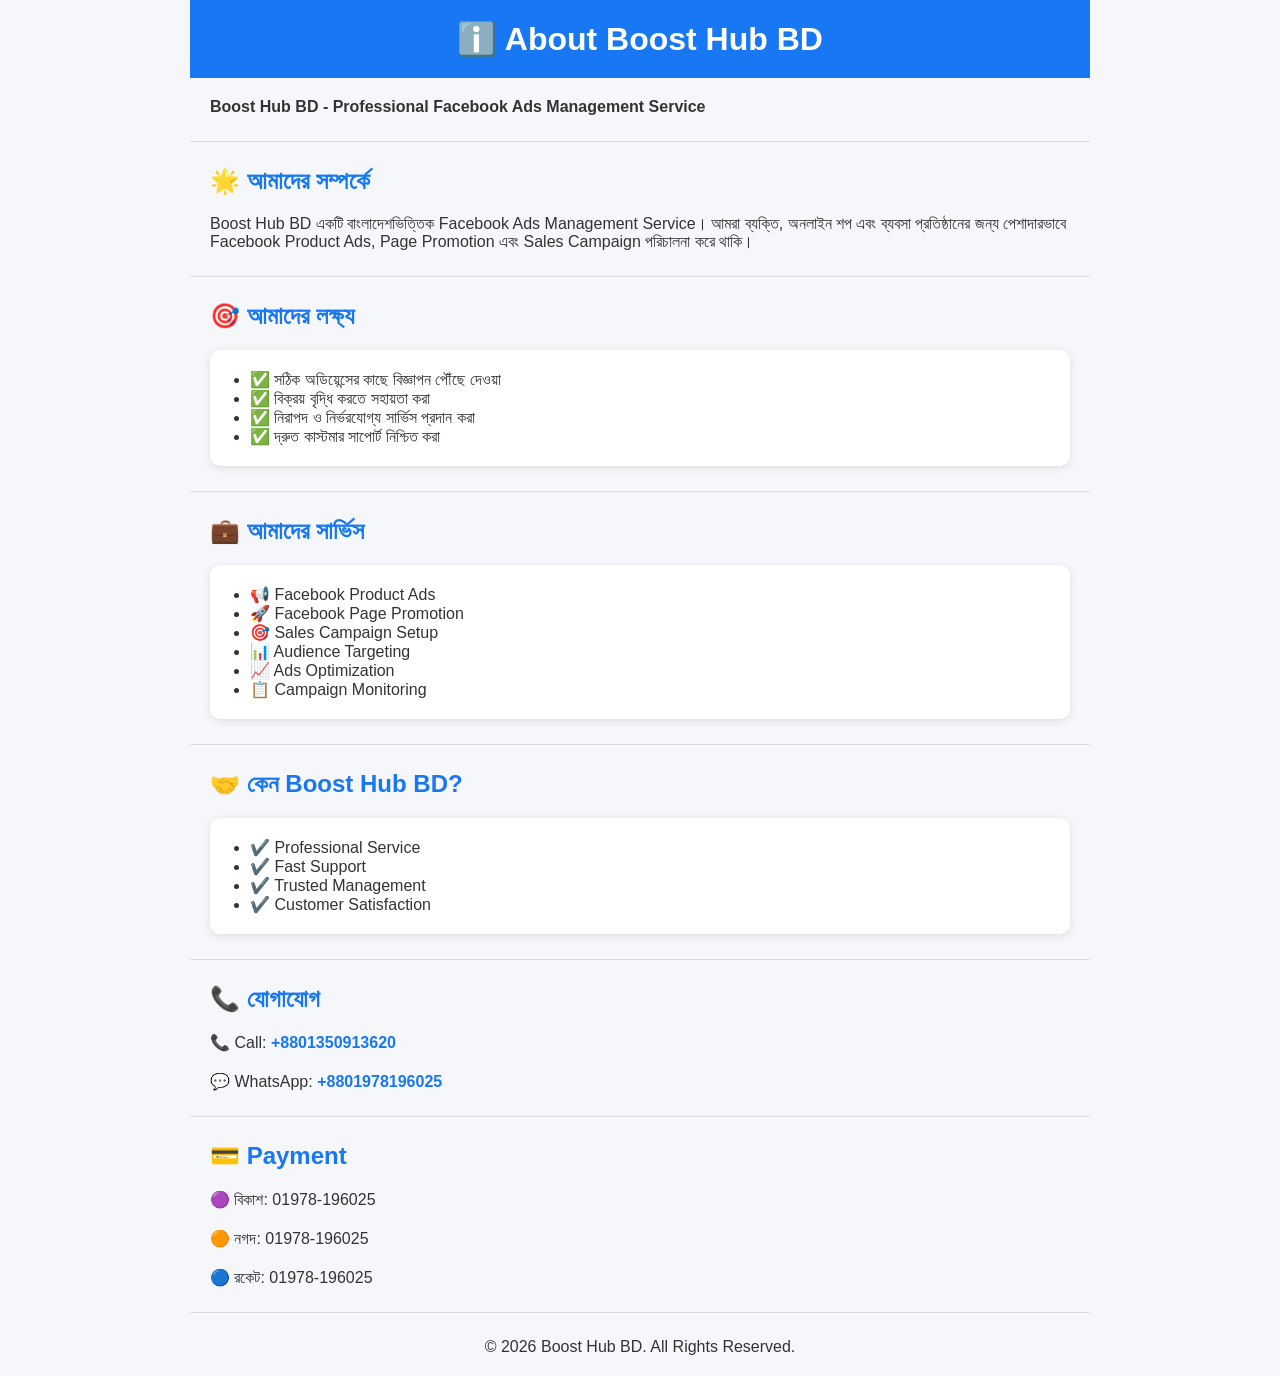
==== about.html @ ce9d4a57 "Create about.html" ====
<!DOCTYPE html>
<html lang="bn">
<head>
<meta charset="UTF-8">
<meta name="viewport" content="width=device-width, initial-scale=1.0">
<title>About - Boost Hub BD</title>
<link rel="stylesheet" href="style.css">
</head>

<body>

<h1>ℹ️ About Boost Hub BD</h1>

<p><b>Boost Hub BD - Professional Facebook Ads Management Service</b></p>

<hr>

<h2>🌟 আমাদের সম্পর্কে</h2>

<p>
Boost Hub BD একটি বাংলাদেশভিত্তিক Facebook Ads Management Service।
আমরা ব্যক্তি, অনলাইন শপ এবং ব্যবসা প্রতিষ্ঠানের জন্য পেশাদারভাবে
Facebook Product Ads, Page Promotion এবং Sales Campaign পরিচালনা করে থাকি।
</p>

<hr>

<h2>🎯 আমাদের লক্ষ্য</h2>

<ul>
<li>✅ সঠিক অডিয়েন্সের কাছে বিজ্ঞাপন পৌঁছে দেওয়া</li>
<li>✅ বিক্রয় বৃদ্ধি করতে সহায়তা করা</li>
<li>✅ নিরাপদ ও নির্ভরযোগ্য সার্ভিস প্রদান করা</li>
<li>✅ দ্রুত কাস্টমার সাপোর্ট নিশ্চিত করা</li>
</ul>

<hr>

<h2>💼 আমাদের সার্ভিস</h2>

<ul>
<li>📢 Facebook Product Ads</li>
<li>🚀 Facebook Page Promotion</li>
<li>🎯 Sales Campaign Setup</li>
<li>📊 Audience Targeting</li>
<li>📈 Ads Optimization</li>
<li>📋 Campaign Monitoring</li>
</ul>

<hr>

<h2>🤝 কেন Boost Hub BD?</h2>

<ul>
<li>✔️ Professional Service</li>
<li>✔️ Fast Support</li>
<li>✔️ Trusted Management</li>
<li>✔️ Customer Satisfaction</li>
</ul>

<hr>

<h2>📞 যোগাযোগ</h2>

<p>📞 Call:
<a href="tel:+8801350913620">+8801350913620</a></p>

<p>💬 WhatsApp:
<a href="https://wa.me/8801978196025" target="_blank">
+8801978196025
</a></p>

<hr>

<h2>💳 Payment</h2>

<p>🟣 বিকাশ: 01978-196025</p>
<p>🟠 নগদ: 01978-196025</p>
<p>🔵 রকেট: 01978-196025</p>

<hr>

<p style="text-align:center;">
© 2026 Boost Hub BD. All Rights Reserved.
</p>

</body>
</html>
---- style.css ----
body{
    margin:0;
    padding:0;
    font-family:Arial,sans-serif;
    background:#f5f7fb;
    color:#333;
}

h1{
    background:#1877f2;
    color:#fff;
    text-align:center;
    padding:20px;
    margin:0;
}

p,h2,ul{
    margin:20px;
}

h2{
    color:#1877f2;
}

ul{
    background:#fff;
    padding:20px 40px;
    border-radius:10px;
    box-shadow:0 2px 8px rgba(0,0,0,0.1);
}

hr{
    border:0;
    height:1px;
    background:#ddd;
    margin:25px 0;
}

a{
    color:#1877f2;
    text-decoration:none;
    font-weight:bold;
}

a:hover{
    text-decoration:underline;
}

body{
    max-width:900px;
    margin:auto;
}

h1,p,h2,ul{
    animation:fadeIn 0.8s ease;
}

@keyframes fadeIn{
    from{
        opacity:0;
        transform:translateY(15px);
    }
    to{
        opacity:1;
        transform:translateY(0);
    }
}
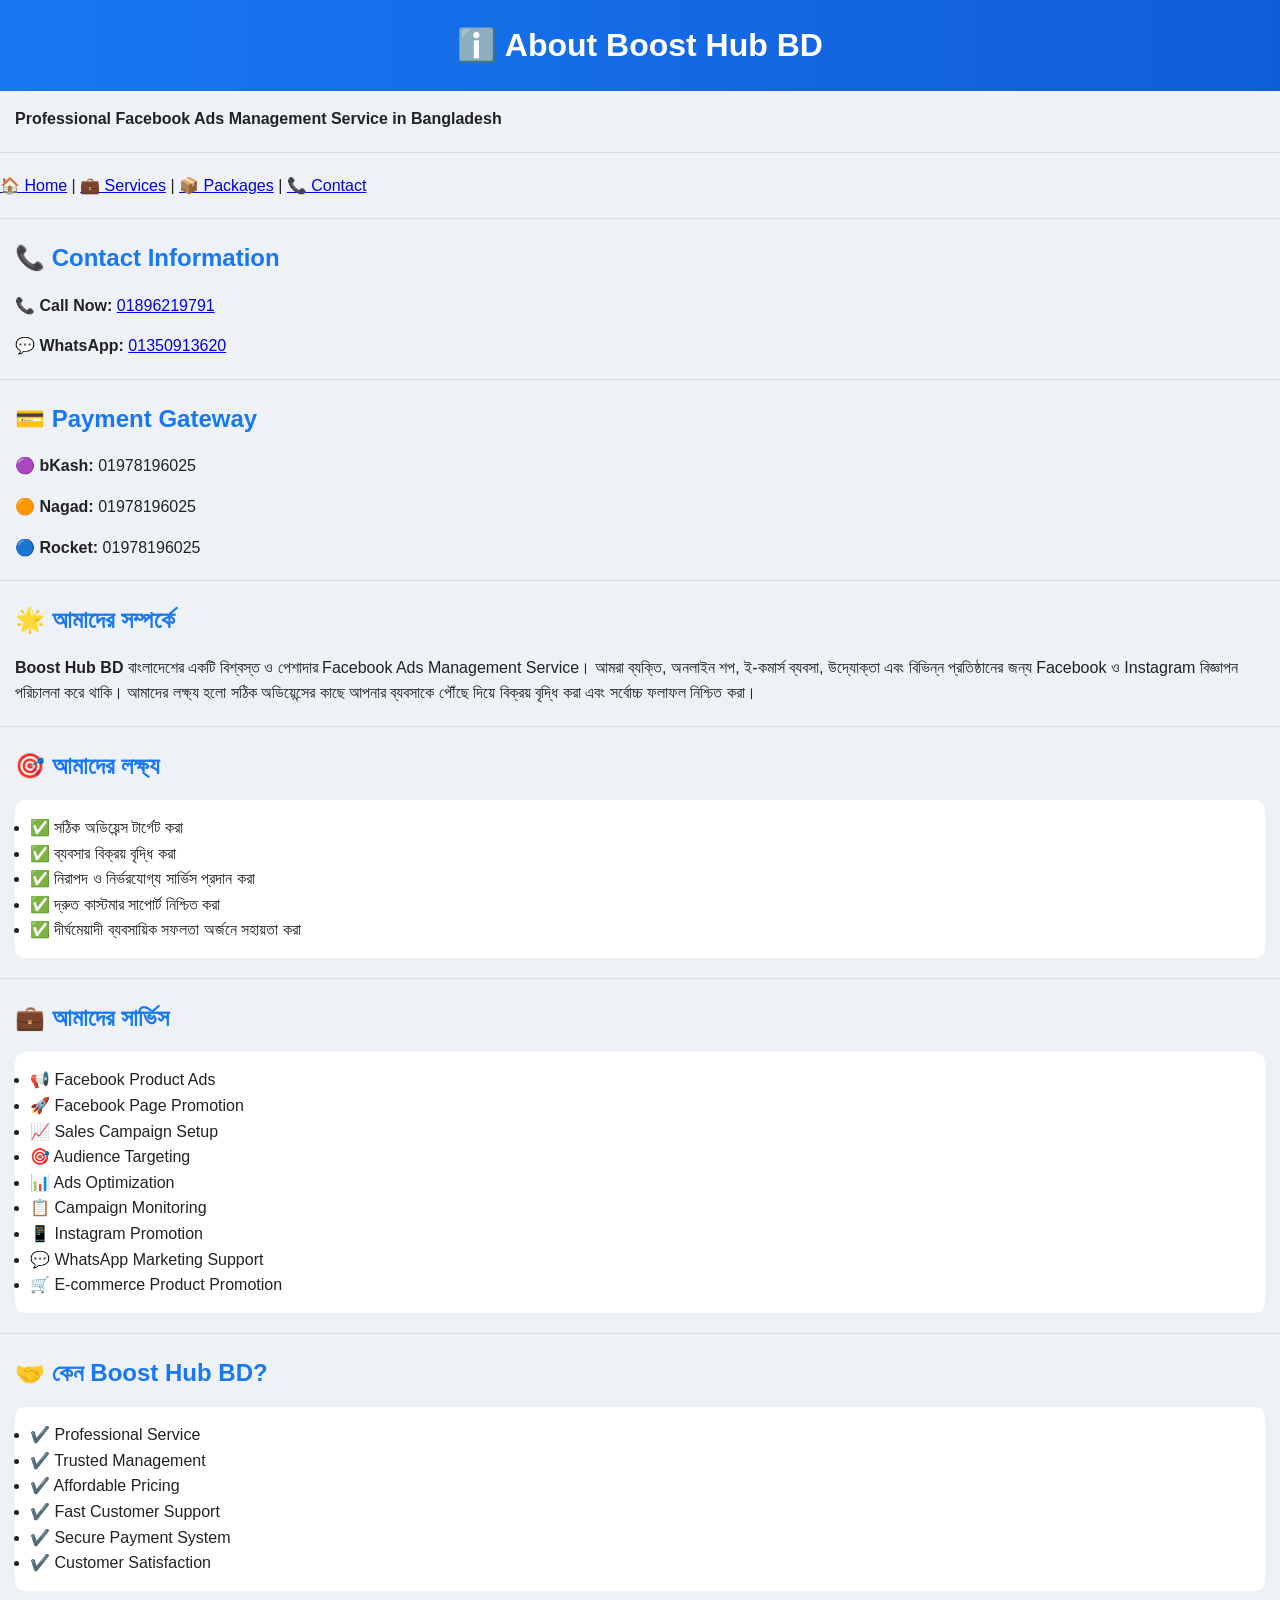
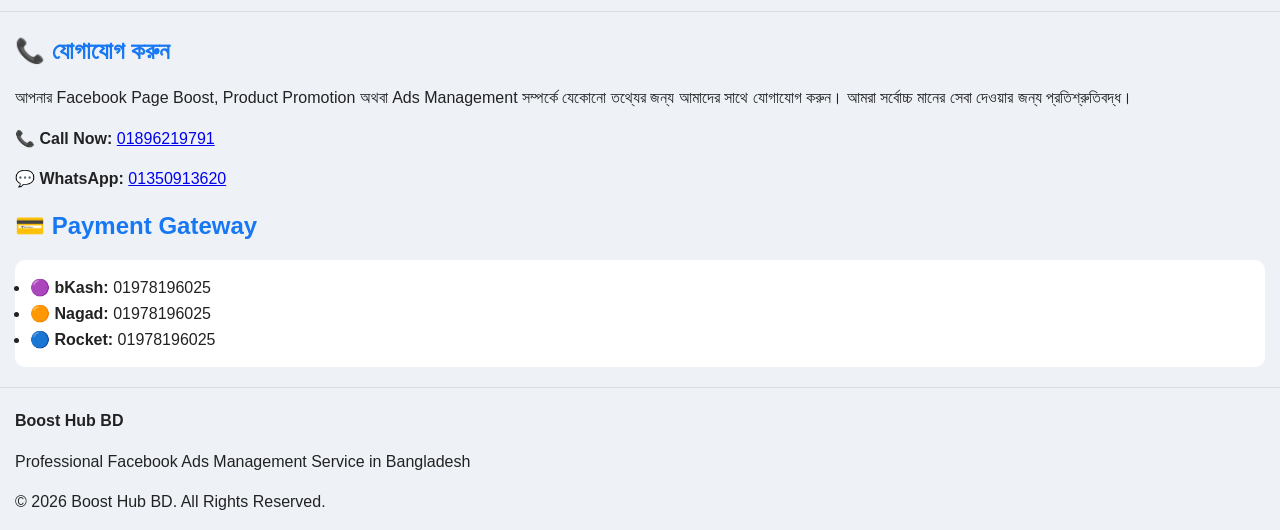
==== commit d0a35bf7: "Update about.html" ====
--- a/about.html
+++ b/about.html
@@ -1,26 +1,90 @@
 <!DOCTYPE html>
 <html lang="bn">
+
 <head>
+
 <meta charset="UTF-8">
 <meta name="viewport" content="width=device-width, initial-scale=1.0">
-<title>About - Boost Hub BD</title>
+
+<title>About - Boost Hub BD | Professional Facebook Ads Management Service</title>
+
+<meta name="description" content="Boost Hub BD provides professional Facebook Ads Management, Facebook Boost, Page Promotion, Sales Campaign Setup and Digital Marketing Services in Bangladesh.">
+
+<meta name="keywords" content="Facebook Ads, Facebook Boost, Digital Marketing Bangladesh, Boost Hub BD, Page Promotion">
+
+<meta name="author" content="Boost Hub BD">
+
+<meta name="robots" content="index,follow">
+
+<link rel="canonical" href="https://mdsaifulislamgazi1991-design.github.io/boost-hub-bd/about.html">
+
+<link rel="icon" type="image/png" href="favicon.png">
+
+<meta property="og:title" content="Boost Hub BD - About">
+<meta property="og:description" content="Professional Facebook Ads Management Service in Bangladesh">
+<meta property="og:image" content="banner.png">
+<meta property="og:url" content="https://mdsaifulislamgazi1991-design.github.io/boost-hub-bd/about.html">
+<meta property="og:type" content="website">
+
 <link rel="stylesheet" href="style.css">
+
 </head>
 
 <body>
 
+<header>
+
 <h1>ℹ️ About Boost Hub BD</h1>
 
-<p><b>Boost Hub BD - Professional Facebook Ads Management Service</b></p>
+<p><strong>Professional Facebook Ads Management Service in Bangladesh</strong></p>
 
 <hr>
+
+<nav>
+
+<a href="index.html">🏠 Home</a> |
+<a href="services.html">💼 Services</a> |
+<a href="packages.html">📦 Packages</a> |
+<a href="contact.html">📞 Contact</a>
+
+</nav>
+
+<hr>
+
+<h2>📞 Contact Information</h2>
+
+<p>
+📞 <strong>Call Now:</strong>
+<a href="tel:+8801896219791">01896219791</a>
+</p>
+
+<p>
+💬 <strong>WhatsApp:</strong>
+<a href="https://wa.me/8801350913620" target="_blank">01350913620</a>
+</p>
+
+<hr>
+
+<h2>💳 Payment Gateway</h2>
+
+<p>🟣 <strong>bKash:</strong> 01978196025</p>
+<p>🟠 <strong>Nagad:</strong> 01978196025</p>
+<p>🔵 <strong>Rocket:</strong> 01978196025</p>
+
+<hr><section>
 
 <h2>🌟 আমাদের সম্পর্কে</h2>
 
 <p>
-Boost Hub BD একটি বাংলাদেশভিত্তিক Facebook Ads Management Service।
-আমরা ব্যক্তি, অনলাইন শপ এবং ব্যবসা প্রতিষ্ঠানের জন্য পেশাদারভাবে
-Facebook Product Ads, Page Promotion এবং Sales Campaign পরিচালনা করে থাকি।
+<b>Boost Hub BD</b> বাংলাদেশের একটি বিশ্বস্ত ও পেশাদার
+Facebook Ads Management Service।
+
+আমরা ব্যক্তি, অনলাইন শপ, ই-কমার্স ব্যবসা, উদ্যোক্তা এবং
+বিভিন্ন প্রতিষ্ঠানের জন্য Facebook ও Instagram বিজ্ঞাপন
+পরিচালনা করে থাকি।
+
+আমাদের লক্ষ্য হলো সঠিক অডিয়েন্সের কাছে আপনার ব্যবসাকে পৌঁছে দিয়ে
+বিক্রয় বৃদ্ধি করা এবং সর্বোচ্চ ফলাফল নিশ্চিত করা।
 </p>
 
 <hr>
@@ -28,10 +92,11 @@
 <h2>🎯 আমাদের লক্ষ্য</h2>
 
 <ul>
-<li>✅ সঠিক অডিয়েন্সের কাছে বিজ্ঞাপন পৌঁছে দেওয়া</li>
-<li>✅ বিক্রয় বৃদ্ধি করতে সহায়তা করা</li>
+<li>✅ সঠিক অডিয়েন্স টার্গেট করা</li>
+<li>✅ ব্যবসার বিক্রয় বৃদ্ধি করা</li>
 <li>✅ নিরাপদ ও নির্ভরযোগ্য সার্ভিস প্রদান করা</li>
 <li>✅ দ্রুত কাস্টমার সাপোর্ট নিশ্চিত করা</li>
+<li>✅ দীর্ঘমেয়াদী ব্যবসায়িক সফলতা অর্জনে সহায়তা করা</li>
 </ul>
 
 <hr>
@@ -41,10 +106,13 @@
 <ul>
 <li>📢 Facebook Product Ads</li>
 <li>🚀 Facebook Page Promotion</li>
-<li>🎯 Sales Campaign Setup</li>
-<li>📊 Audience Targeting</li>
-<li>📈 Ads Optimization</li>
+<li>📈 Sales Campaign Setup</li>
+<li>🎯 Audience Targeting</li>
+<li>📊 Ads Optimization</li>
 <li>📋 Campaign Monitoring</li>
+<li>📱 Instagram Promotion</li>
+<li>💬 WhatsApp Marketing Support</li>
+<li>🛒 E-commerce Product Promotion</li>
 </ul>
 
 <hr>
@@ -53,36 +121,56 @@
 
 <ul>
 <li>✔️ Professional Service</li>
-<li>✔️ Fast Support</li>
 <li>✔️ Trusted Management</li>
+<li>✔️ Affordable Pricing</li>
+<li>✔️ Fast Customer Support</li>
+<li>✔️ Secure Payment System</li>
 <li>✔️ Customer Satisfaction</li>
+</ul>
+
+<hr><h2>📞 যোগাযোগ করুন</h2>
+
+<p>
+আপনার Facebook Page Boost, Product Promotion অথবা Ads Management
+সম্পর্কে যেকোনো তথ্যের জন্য আমাদের সাথে যোগাযোগ করুন।
+আমরা সর্বোচ্চ মানের সেবা দেওয়ার জন্য প্রতিশ্রুতিবদ্ধ।
+</p>
+
+<p>
+📞 <strong>Call Now:</strong>
+<a href="tel:+8801896219791">01896219791</a>
+</p>
+
+<p>
+💬 <strong>WhatsApp:</strong>
+<a href="https://wa.me/8801350913620" target="_blank">
+01350913620
+</a>
+</p>
+
+<h2>💳 Payment Gateway</h2>
+
+<ul>
+<li>🟣 <strong>bKash:</strong> 01978196025</li>
+<li>🟠 <strong>Nagad:</strong> 01978196025</li>
+<li>🔵 <strong>Rocket:</strong> 01978196025</li>
 </ul>
 
 <hr>
 
-<h2>📞 যোগাযোগ</h2>
+<footer>
 
-<p>📞 Call:
-<a href="tel:+8801350913620">+8801350913620</a></p>
+<p><strong>Boost Hub BD</strong></p>
 
-<p>💬 WhatsApp:
-<a href="https://wa.me/8801978196025" target="_blank">
-+8801978196025
-</a></p>
+<p>
+Professional Facebook Ads Management Service in Bangladesh
+</p>
 
-<hr>
-
-<h2>💳 Payment</h2>
-
-<p>🟣 বিকাশ: 01978-196025</p>
-<p>🟠 নগদ: 01978-196025</p>
-<p>🔵 রকেট: 01978-196025</p>
-
-<hr>
-
-<p style="text-align:center;">
+<p>
 © 2026 Boost Hub BD. All Rights Reserved.
 </p>
 
+</footer>
+
 </body>
-</html>
+  </html>
--- a/style.css
+++ b/style.css
@@ -1,67 +1,101 @@
 body{
     margin:0;
     padding:0;
-    font-family:Arial,sans-serif;
-    background:#f5f7fb;
-    color:#333;
+    font-family:Arial, sans-serif;
+    background:#eef2f7;
+    color:#222;
+    line-height:1.6;
 }
 
 h1{
-    background:#1877f2;
+    background: linear-gradient(90deg, #1877f2, #0f5ed7);
     color:#fff;
     text-align:center;
     padding:20px;
     margin:0;
 }
 
-p,h2,ul{
-    margin:20px;
+.navbar {
+    background:#fff;
+    padding:10px;
+    text-align:center;
+    position:sticky;
+    top:0;
+    box-shadow:0 2px 10px rgba(0,0,0,0.1);
+}
+
+.navbar a {
+    margin:5px;
+    padding:8px 12px;
+    display:inline-block;
+    color:#1877f2;
+    font-weight:bold;
+    text-decoration:none;
+}
+
+.navbar a:hover {
+    background:#1877f2;
+    color:white;
 }
 
 h2{
     color:#1877f2;
+    margin:15px;
+}
+
+p{
+    margin:15px;
 }
 
 ul{
     background:#fff;
-    padding:20px 40px;
+    margin:15px;
+    padding:15px;
     border-radius:10px;
-    box-shadow:0 2px 8px rgba(0,0,0,0.1);
+}
+
+button{
+    background:#1877f2;
+    color:#fff;
+    border:none;
+    padding:10px 15px;
+    margin:10px;
+    border-radius:6px;
+}
+
+button:hover{
+    background:#0f5ed7;
+}
+
+.whatsapp-float{
+    position:fixed;
+    right:20px;
+    bottom:20px;
+    background:#25D366;
+    color:#fff;
+    width:55px;
+    height:55px;
+    border-radius:50%;
+    display:flex;
+    align-items:center;
+    justify-content:center;
+    text-decoration:none;
+    font-size:24px;
 }
 
 hr{
-    border:0;
+    border:none;
     height:1px;
     background:#ddd;
-    margin:25px 0;
+    margin:20px 0;
 }
 
-a{
-    color:#1877f2;
-    text-decoration:none;
-    font-weight:bold;
-}
+@media(max-width:600px){
+    .navbar a{
+        display:block;
+    }
 
-a:hover{
-    text-decoration:underline;
-}
-
-body{
-    max-width:900px;
-    margin:auto;
-}
-
-h1,p,h2,ul{
-    animation:fadeIn 0.8s ease;
-}
-
-@keyframes fadeIn{
-    from{
-        opacity:0;
-        transform:translateY(15px);
-    }
-    to{
-        opacity:1;
-        transform:translateY(0);
+    button{
+        width:90%;
     }
 }
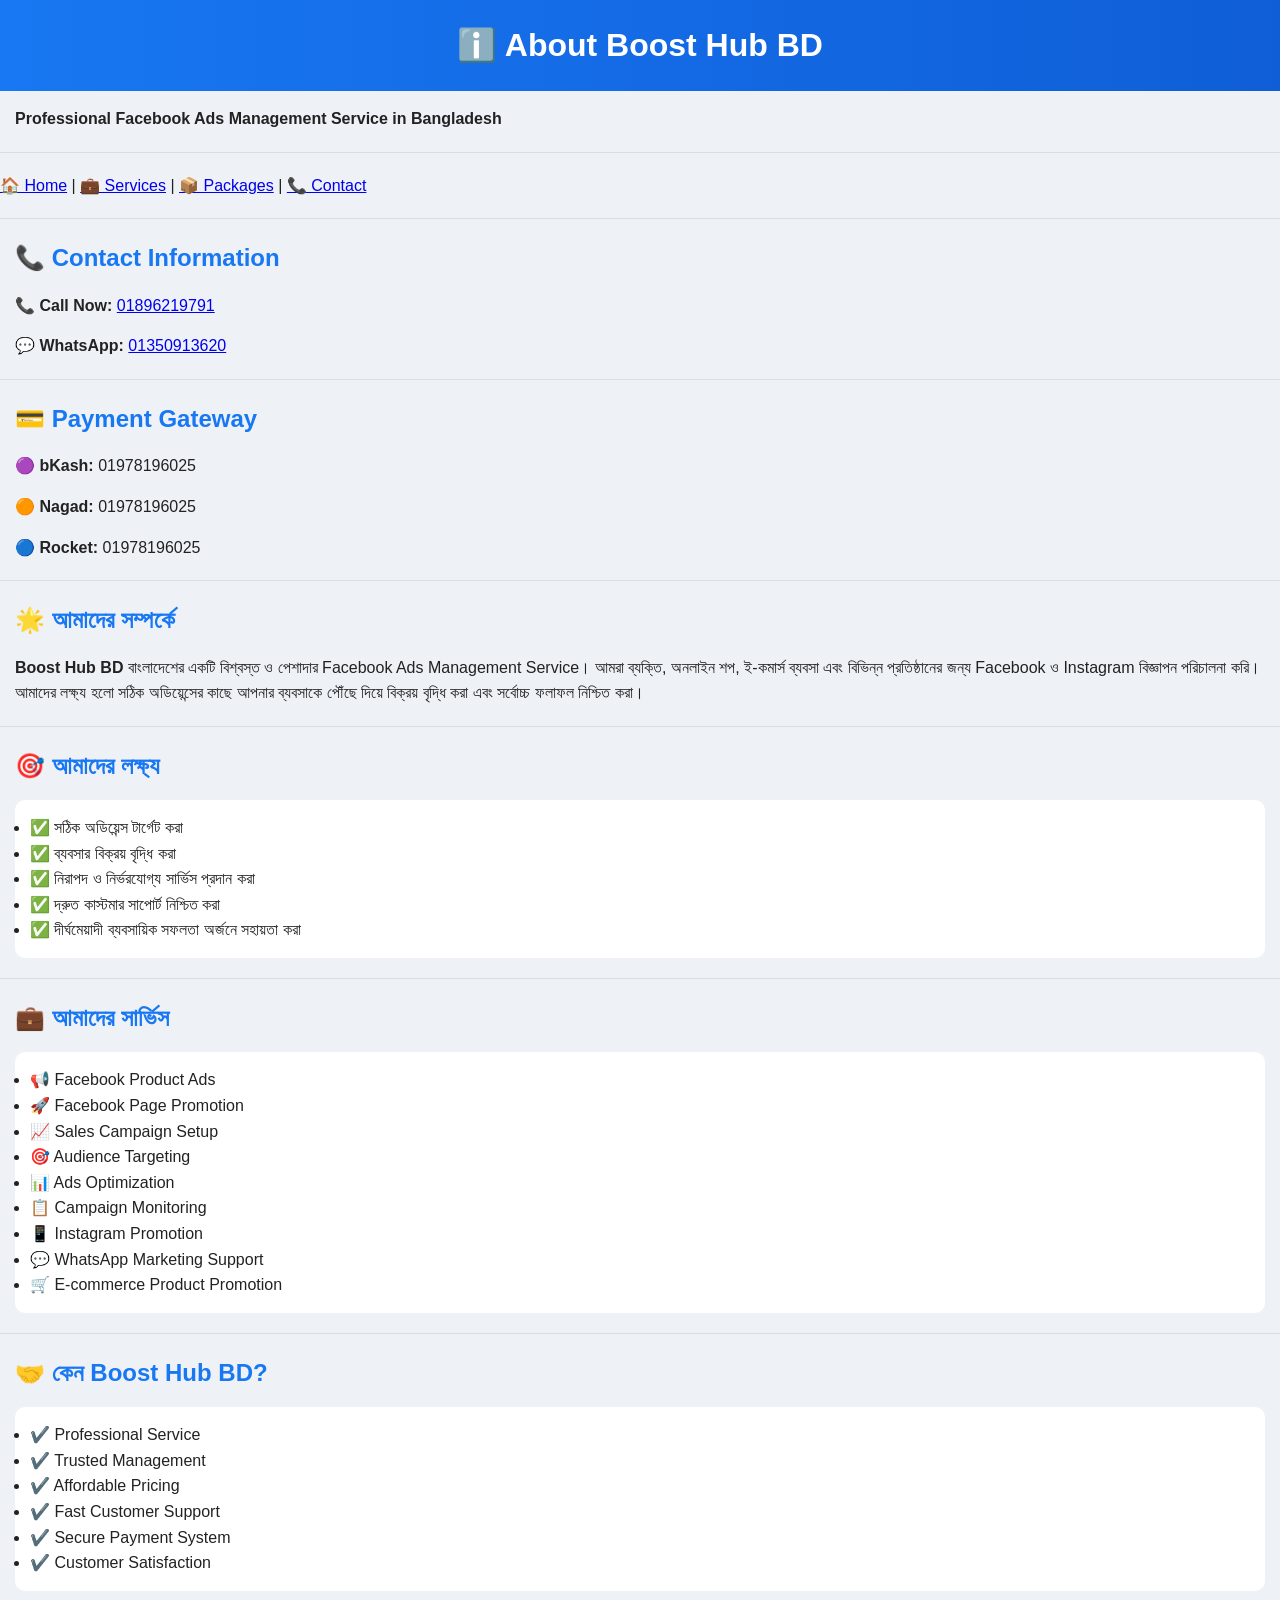
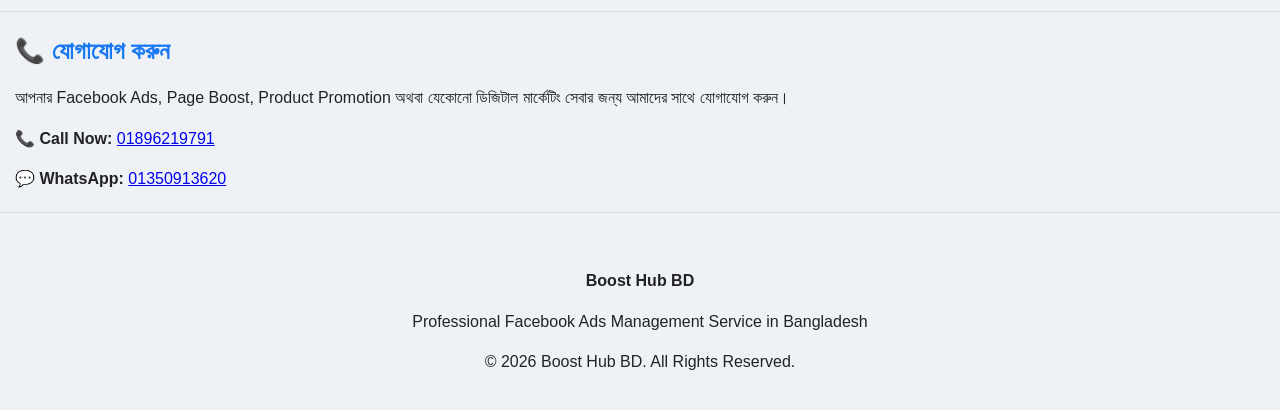
==== commit dccd9b0e: "Update about.html" ====
--- a/about.html
+++ b/about.html
@@ -41,12 +41,10 @@
 <hr>
 
 <nav>
-
 <a href="index.html">🏠 Home</a> |
 <a href="services.html">💼 Services</a> |
 <a href="packages.html">📦 Packages</a> |
 <a href="contact.html">📞 Contact</a>
-
 </nav>
 
 <hr>
@@ -60,7 +58,9 @@
 
 <p>
 💬 <strong>WhatsApp:</strong>
-<a href="https://wa.me/8801350913620" target="_blank">01350913620</a>
+<a href="https://wa.me/8801350913620" target="_blank">
+01350913620
+</a>
 </p>
 
 <hr>
@@ -71,17 +71,15 @@
 <p>🟠 <strong>Nagad:</strong> 01978196025</p>
 <p>🔵 <strong>Rocket:</strong> 01978196025</p>
 
-<hr><section>
+<hr>
 
-<h2>🌟 আমাদের সম্পর্কে</h2>
+<section><h2>🌟 আমাদের সম্পর্কে</h2>
 
 <p>
-<b>Boost Hub BD</b> বাংলাদেশের একটি বিশ্বস্ত ও পেশাদার
-Facebook Ads Management Service।
+<b>Boost Hub BD</b> বাংলাদেশের একটি বিশ্বস্ত ও পেশাদার Facebook Ads Management Service।
 
-আমরা ব্যক্তি, অনলাইন শপ, ই-কমার্স ব্যবসা, উদ্যোক্তা এবং
-বিভিন্ন প্রতিষ্ঠানের জন্য Facebook ও Instagram বিজ্ঞাপন
-পরিচালনা করে থাকি।
+আমরা ব্যক্তি, অনলাইন শপ, ই-কমার্স ব্যবসা এবং বিভিন্ন প্রতিষ্ঠানের জন্য
+Facebook ও Instagram বিজ্ঞাপন পরিচালনা করি।
 
 আমাদের লক্ষ্য হলো সঠিক অডিয়েন্সের কাছে আপনার ব্যবসাকে পৌঁছে দিয়ে
 বিক্রয় বৃদ্ধি করা এবং সর্বোচ্চ ফলাফল নিশ্চিত করা।
@@ -131,9 +129,7 @@
 <hr><h2>📞 যোগাযোগ করুন</h2>
 
 <p>
-আপনার Facebook Page Boost, Product Promotion অথবা Ads Management
-সম্পর্কে যেকোনো তথ্যের জন্য আমাদের সাথে যোগাযোগ করুন।
-আমরা সর্বোচ্চ মানের সেবা দেওয়ার জন্য প্রতিশ্রুতিবদ্ধ।
+আপনার Facebook Ads, Page Boost, Product Promotion অথবা যেকোনো ডিজিটাল মার্কেটিং সেবার জন্য আমাদের সাথে যোগাযোগ করুন।
 </p>
 
 <p>
@@ -148,29 +144,19 @@
 </a>
 </p>
 
-<h2>💳 Payment Gateway</h2>
-
-<ul>
-<li>🟣 <strong>bKash:</strong> 01978196025</li>
-<li>🟠 <strong>Nagad:</strong> 01978196025</li>
-<li>🔵 <strong>Rocket:</strong> 01978196025</li>
-</ul>
-
 <hr>
 
-<footer>
+<footer style="text-align:center; padding:20px;">
 
 <p><strong>Boost Hub BD</strong></p>
 
-<p>
-Professional Facebook Ads Management Service in Bangladesh
-</p>
+<p>Professional Facebook Ads Management Service in Bangladesh</p>
 
-<p>
-© 2026 Boost Hub BD. All Rights Reserved.
-</p>
+<p>© 2026 Boost Hub BD. All Rights Reserved.</p>
 
 </footer>
 
+</section>
+
 </body>
   </html>
